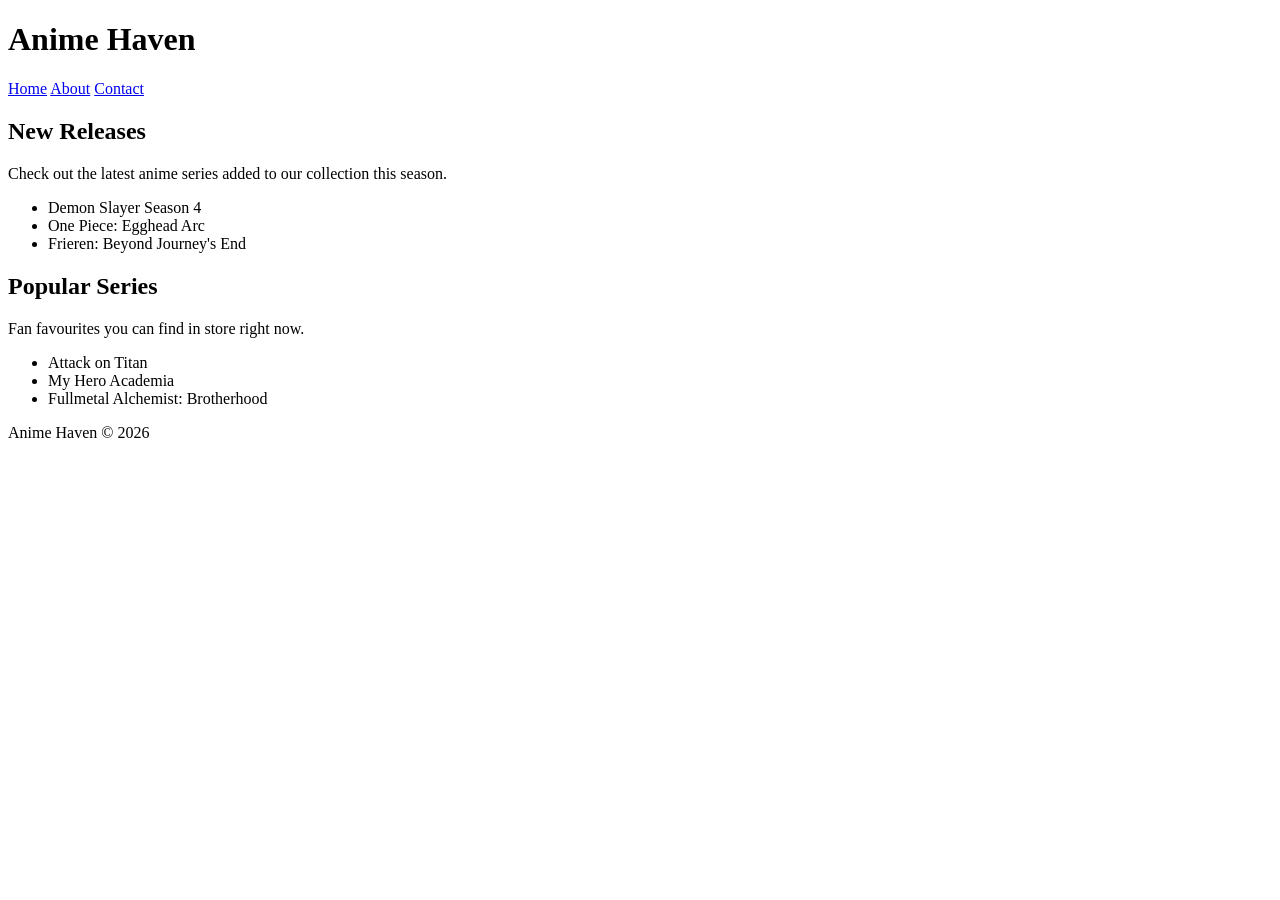
==== index.html @ f6027094 "Add HTML pages and CSS file" ====
<!DOCTYPE html>
<html lang="en">

<head>
    <meta charset="UTF-8">
    <meta name="viewport" content="width=device-width, initial-scale=1.0">
    <title>Anime Haven</title>
    <link rel="stylesheet" href="css/style.css">
</head>

<body>
    <header>
        <h1>Anime Haven</h1>
        <nav>
            <a href="index.html">Home</a>
            <a href="pages/about.html">About</a>
            <a href="pages/contact.html">Contact</a>
        </nav>
    </header>

    <main>
        <section class="new-releases">
            <h2>New Releases</h2>
            <p>Check out the latest anime series added to our collection this season.</p>
            <ul>
                <li>Demon Slayer Season 4</li>
                <li>One Piece: Egghead Arc</li>
                <li>Frieren: Beyond Journey's End</li>
            </ul>
        </section>

        <section class="popular-series">
            <h2>Popular Series</h2>
            <p>Fan favourites you can find in store right now.</p>
            <ul>
                <li>Attack on Titan</li>
                <li>My Hero Academia</li>
                <li>Fullmetal Alchemist: Brotherhood</li>
            </ul>
        </section>
    </main>

    <footer>
        <p>Anime Haven &copy; 2026</p>
    </footer>
</body>

</html>
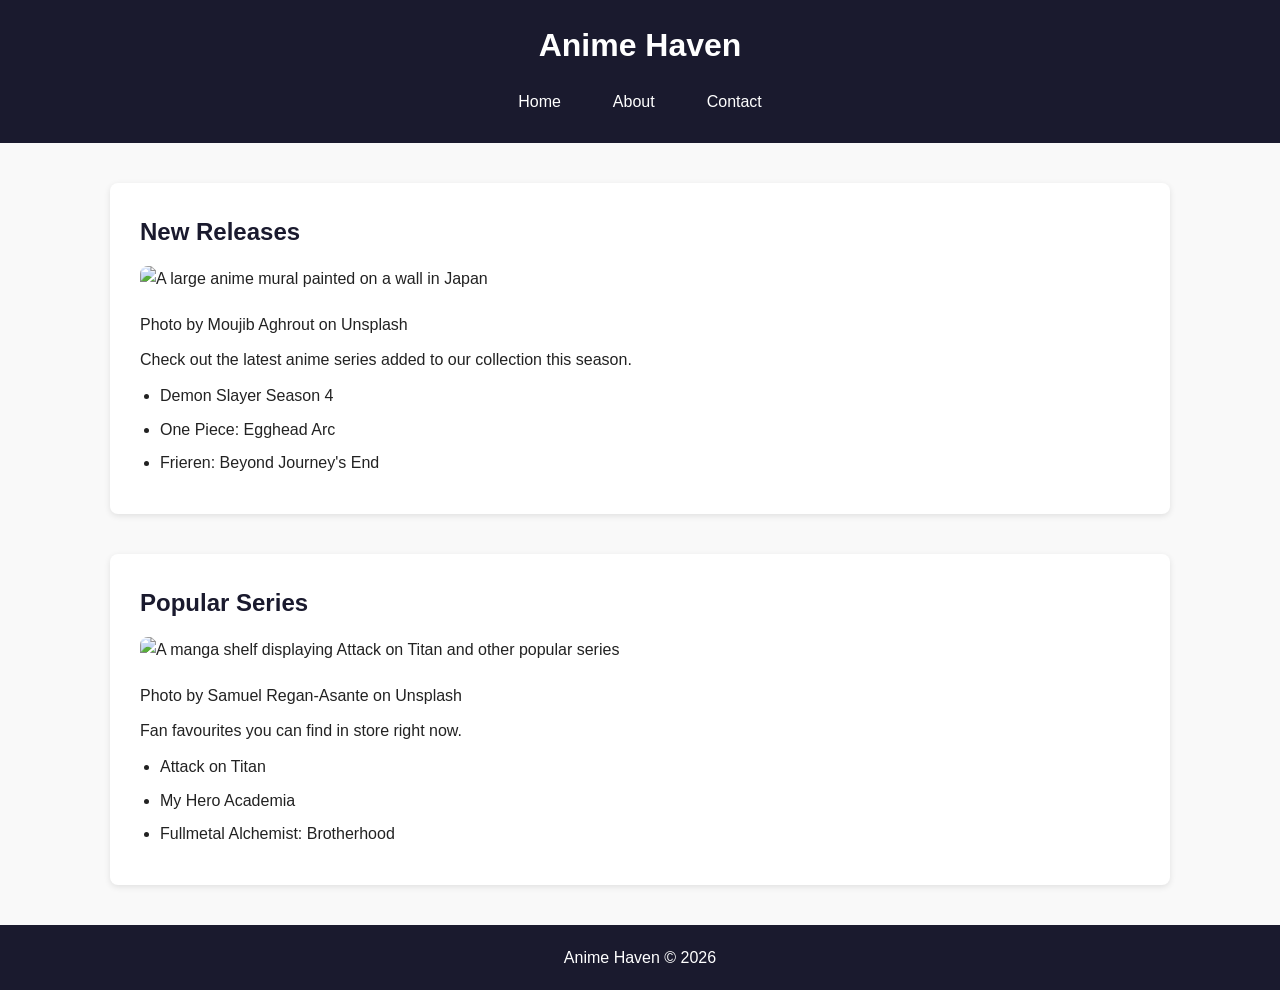
==== commit 6923c1c9: "Add images to homepage and about page" ====
--- a/index.html
+++ b/index.html
@@ -21,6 +21,9 @@
     <main>
         <section class="new-releases">
             <h2>New Releases</h2>
+            <img src="media/anime-mural.jpg" alt="A large anime mural painted on a wall in Japan"
+                style="width:100%; border-radius:8px; margin-bottom:20px;">
+            <p>Photo by Moujib Aghrout on Unsplash</p>
             <p>Check out the latest anime series added to our collection this season.</p>
             <ul>
                 <li>Demon Slayer Season 4</li>
@@ -31,6 +34,9 @@
 
         <section class="popular-series">
             <h2>Popular Series</h2>
+            <img src="media/manga-shelf.jpg" alt="A manga shelf displaying Attack on Titan and other popular series"
+                style="width:100%; border-radius:8px; margin-bottom:20px;">
+            <p>Photo by Samuel Regan-Asante on Unsplash</p>
             <p>Fan favourites you can find in store right now.</p>
             <ul>
                 <li>Attack on Titan</li>
--- a/css/style.css
+++ b/css/style.css
@@ -0,0 +1,201 @@
+/* General Reset */
+* {
+    margin: 0;
+    padding: 0;
+    box-sizing: border-box;
+}
+
+/* Body */
+body {
+    font-family: Arial, sans-serif;
+    font-size: 16px;
+    background-color: #f9f9f9;
+    color: #222222;
+    line-height: 1.6;
+}
+
+/* Header */
+header {
+    background-color: #1a1a2e;
+    color: #ffffff;
+    padding: 20px;
+    text-align: center;
+}
+
+header h1 {
+    font-size: 2rem;
+    margin-bottom: 10px;
+}
+
+/* Navigation */
+nav {
+    display: flex;
+    justify-content: center;
+    gap: 20px;
+    margin-top: 10px;
+}
+
+nav a {
+    color: #ffffff;
+    text-decoration: none;
+    font-size: 1rem;
+    padding: 8px 16px;
+    border-radius: 4px;
+    transition: background-color 0.3s ease;
+}
+
+/* Hover effect on nav links */
+nav a:hover {
+    background-color: #e94560;
+}
+
+/* Main content */
+main {
+    max-width: 1100px;
+    margin: 40px auto;
+    padding: 0 20px;
+    display: flex;
+    flex-direction: column;
+    gap: 40px;
+}
+
+/* Sections */
+section {
+    background-color: #ffffff;
+    padding: 30px;
+    border-radius: 8px;
+    box-shadow: 0 2px 6px rgba(0, 0, 0, 0.1);
+}
+
+section h2 {
+    font-size: 1.5rem;
+    margin-bottom: 15px;
+    color: #1a1a2e;
+}
+
+section p {
+    margin-bottom: 10px;
+}
+
+section ul {
+    padding-left: 20px;
+}
+
+section ul li {
+    margin-bottom: 8px;
+}
+
+/* Footer */
+footer {
+    background-color: #1a1a2e;
+    color: #ffffff;
+    text-align: center;
+    padding: 20px;
+    margin-top: 40px;
+}
+
+/* Buttons */
+button {
+    background-color: #e94560;
+    color: #ffffff;
+    border: none;
+    padding: 12px 24px;
+    font-size: 1rem;
+    border-radius: 4px;
+    cursor: pointer;
+    transition: background-color 0.3s ease;
+}
+
+button:hover {
+    background-color: #c73652;
+}
+
+/* Form */
+.form-group {
+    display: flex;
+    flex-direction: column;
+    margin-bottom: 20px;
+}
+
+.form-group label {
+    font-weight: bold;
+    margin-bottom: 6px;
+    color: #1a1a2e;
+}
+
+.form-group input,
+.form-group select,
+.form-group textarea {
+    padding: 10px;
+    font-size: 1rem;
+    border: 1px solid #cccccc;
+    border-radius: 4px;
+    font-family: Arial, sans-serif;
+}
+
+.error-message {
+    color: #e94560;
+    font-size: 0.875rem;
+    margin-top: 4px;
+}
+
+/* CSS Animation - fade in on page load */
+@keyframes fadeIn {
+    from {
+        opacity: 0;
+        transform: translateY(20px);
+    }
+
+    to {
+        opacity: 1;
+        transform: translateY(0);
+    }
+}
+
+main {
+    animation: fadeIn 0.6s ease;
+}
+
+/* Media Queries - Responsive Design */
+
+/* Tablet - between 600px and 1024px */
+@media (max-width: 1024px) {
+    header h1 {
+        font-size: 1.6rem;
+    }
+
+    main {
+        margin: 20px auto;
+        padding: 0 15px;
+    }
+
+    section {
+        padding: 20px;
+    }
+}
+
+/* Mobile - below 600px */
+@media (max-width: 600px) {
+    header h1 {
+        font-size: 1.2rem;
+    }
+
+    nav {
+        flex-direction: column;
+        align-items: center;
+        gap: 10px;
+    }
+
+    main {
+        margin: 15px auto;
+        padding: 0 10px;
+    }
+
+    section {
+        padding: 15px;
+    }
+
+    button {
+        width: 100%;
+    }
+}
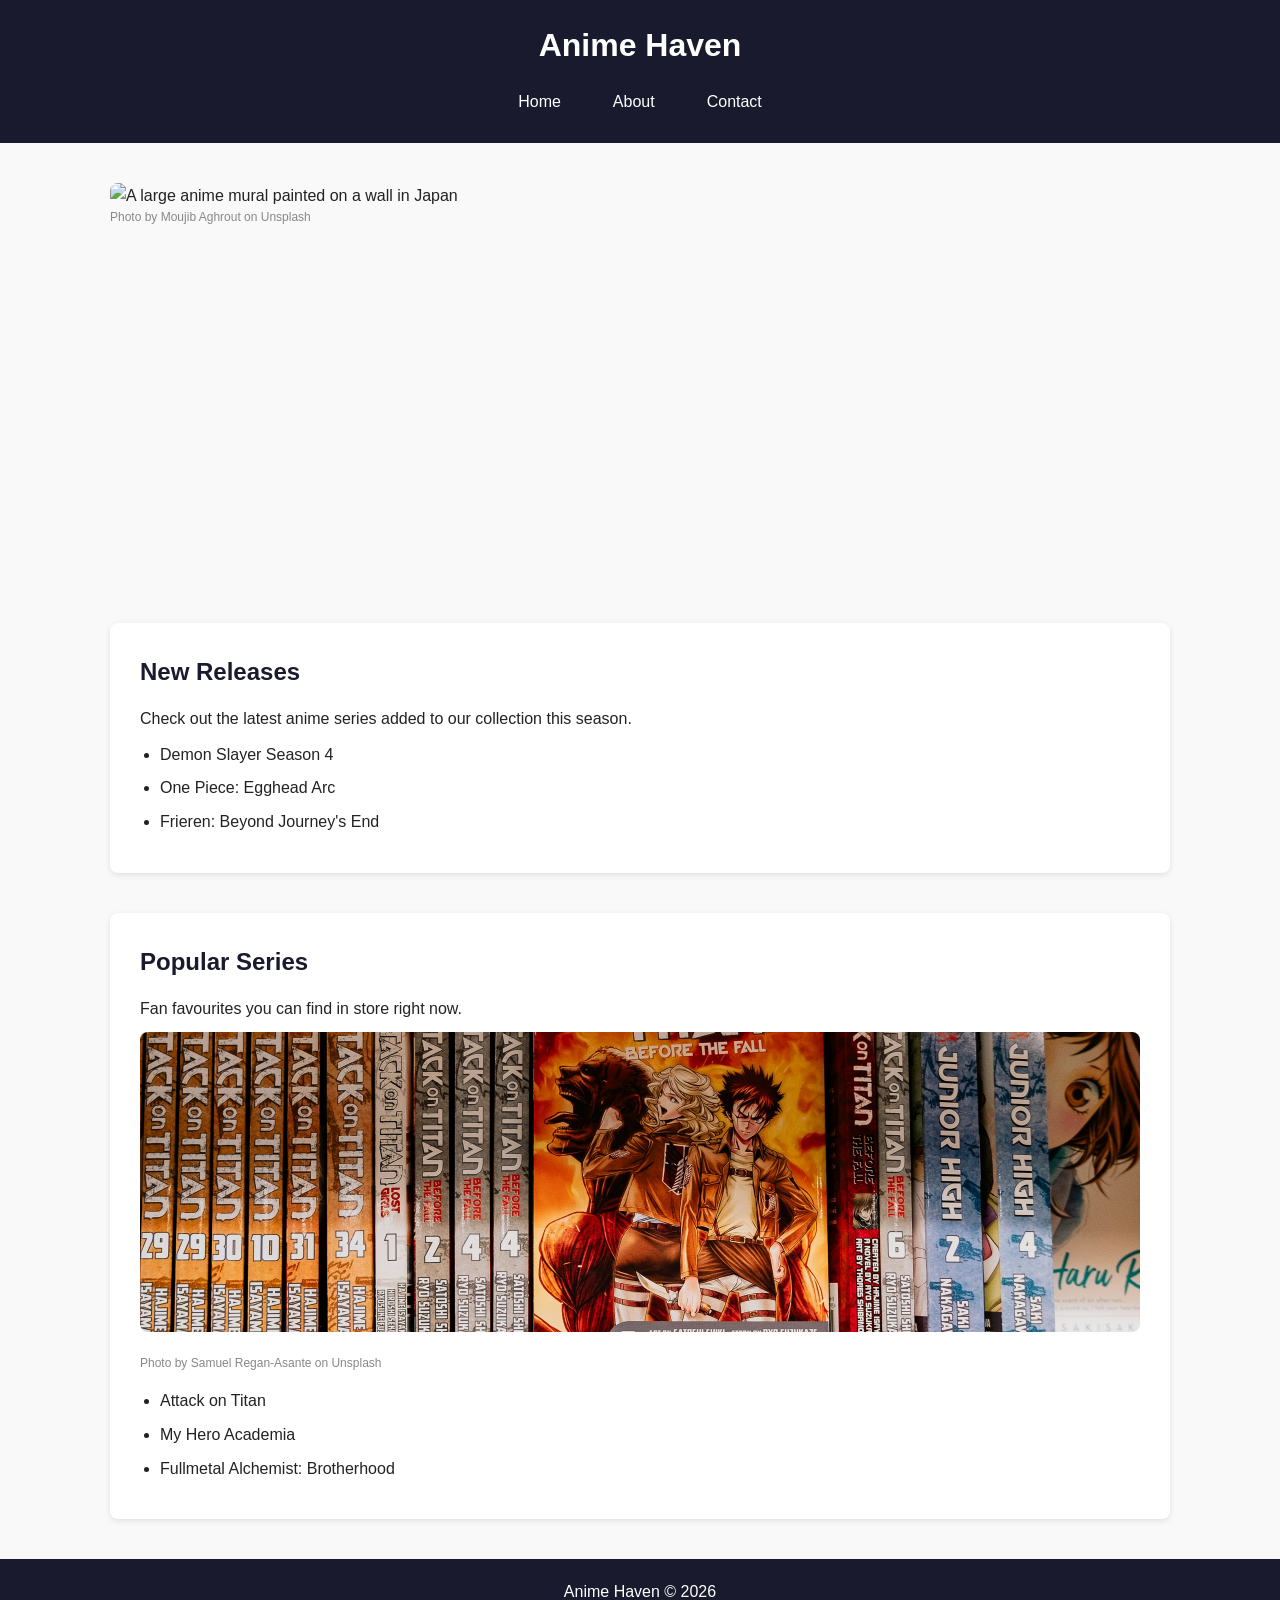
==== commit afa02929: "Fix image classes on homepage" ====
--- a/index.html
+++ b/index.html
@@ -19,36 +19,37 @@
     </header>
 
     <main>
-        <section class="new-releases">
-            <h2>New Releases</h2>
-            <img src="media/anime-mural.jpg" alt="A large anime mural painted on a wall in Japan"
-                style="width:100%; border-radius:8px; margin-bottom:20px;">
-            <p>Photo by Moujib Aghrout on Unsplash</p>
-            <p>Check out the latest anime series added to our collection this season.</p>
-            <ul>
-                <li>Demon Slayer Season 4</li>
-                <li>One Piece: Egghead Arc</li>
-                <li>Frieren: Beyond Journey's End</li>
-            </ul>
-        </section>
+  <div class="banner">
+    <img src="media/anime-mural.jpg" alt="A large anime mural painted on a wall in Japan">
+    <p class="credit">Photo by Moujib Aghrout on Unsplash</p>
+  </div>
 
-        <section class="popular-series">
-            <h2>Popular Series</h2>
-            <img src="media/manga-shelf.jpg" alt="A manga shelf displaying Attack on Titan and other popular series"
-                style="width:100%; border-radius:8px; margin-bottom:20px;">
-            <p>Photo by Samuel Regan-Asante on Unsplash</p>
-            <p>Fan favourites you can find in store right now.</p>
-            <ul>
-                <li>Attack on Titan</li>
-                <li>My Hero Academia</li>
-                <li>Fullmetal Alchemist: Brotherhood</li>
-            </ul>
-        </section>
-    </main>
+  <section class="new-releases">
+    <h2>New Releases</h2>
+    <p>Check out the latest anime series added to our collection this season.</p>
+    <ul>
+      <li>Demon Slayer Season 4</li>
+      <li>One Piece: Egghead Arc</li>
+      <li>Frieren: Beyond Journey's End</li>
+    </ul>
+  </section>
+
+  <section class="popular-series">
+    <h2>Popular Series</h2>
+    <p>Fan favourites you can find in store right now.</p>
+    <img src="media/manga-shelf.jpg" alt="A manga shelf displaying Attack on Titan and other popular series" class="section-image">
+    <p class="credit">Photo by Samuel Regan-Asante on Unsplash</p>
+    <ul>
+      <li>Attack on Titan</li>
+      <li>My Hero Academia</li>
+      <li>Fullmetal Alchemist: Brotherhood</li>
+    </ul>
+  </section>
+</main>
 
     <footer>
         <p>Anime Haven &copy; 2026</p>
     </footer>
 </body>
 
-</html>+</html>
--- a/css/style.css
+++ b/css/style.css
@@ -198,4 +198,34 @@
     button {
         width: 100%;
     }
-}+}
+
+/* Banner */
+.banner {
+  width: 100%;
+  height: 400px;
+  overflow: hidden;
+  border-radius: 8px;
+}
+
+.banner img {
+  width: 100%;
+  height: 100%;
+  object-fit: cover;
+}
+
+/* Section Images */
+.section-image {
+  width: 100%;
+  max-height: 300px;
+  object-fit: cover;
+  border-radius: 8px;
+  margin-bottom: 15px;
+}
+
+/* Credit text */
+.credit {
+  font-size: 0.75rem;
+  color: #888888;
+  margin-bottom: 15px;
+}
